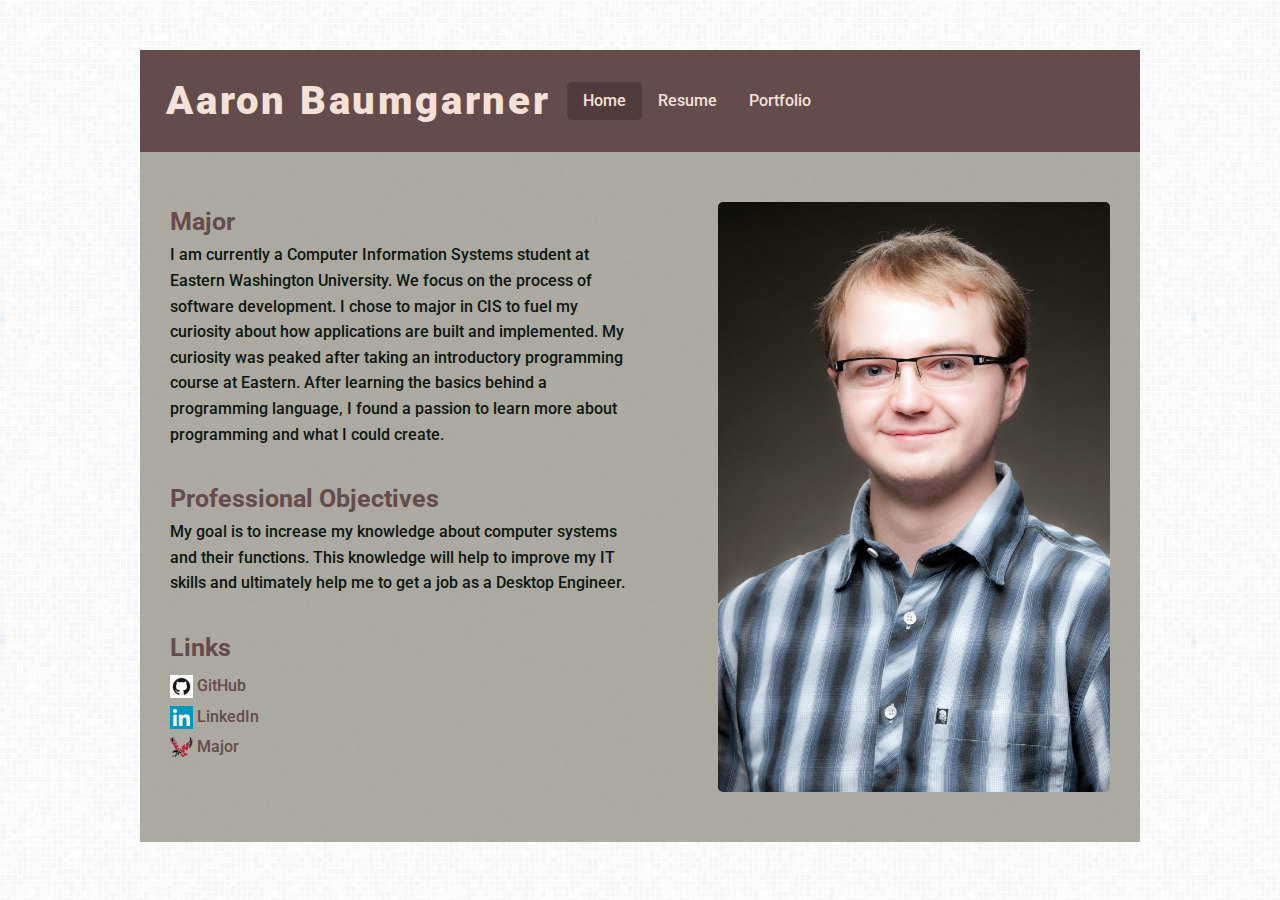
==== index.html @ 2740405e "Nav" ====
<!doctype html>
<html lang="en">
<head>
    <meta name="viewport" content="width=device-width">
    <meta charset="UTF-8" />
    <title>Aaron Baumgarner : Home</title>

    <link rel="icon" href="favicon.ico">

    <link rel="stylesheet" href="css/normalize.css">
    <link rel="stylesheet" href="css/foundation.min.css">
    <link href='http://fonts.googleapis.com/css?family=Roboto:400,500,700,900' rel='stylesheet' type='text/css'>

    <link rel="stylesheet" href="css/styles.css">
</head>
<body class="home">
<!-- Base grid from Foundation 5 -->
    <div class="row">
        <div class="large-12 columns">
            <ul class="vertical medium-horizontal menu">
                <li class="menu-text">Aaron Baumgarner</li>
                <li><a href="index.html" style="background: rgba(0,0,0,.2);border-radius: 5px;">Home</a></li>
                <li><a href="p2-resume.html">Resume</a></li>
                <li><a href="p4-portfolio.html">Portfolio</a></li>
                <!--<li>-->
                    <!--<button id="on"><img src="img/light-on.png" alt=""/></button>-->
                <!--</li>-->
            </ul>
        </div>

        <div class="medium-12 columns">
            <div class="medium-6 columns">
                <p class="sectionhead">Major</p>
                <p class="content">I am currently a Computer Information Systems student at Eastern Washington University. We focus on the process of software development. I chose to major in CIS to fuel my curiosity about how applications are built and implemented. My curiosity was peaked after taking an introductory programming course at Eastern. After learning the basics behind a programming language, I found a passion to learn more about programming and what I could create.</p>
                <p class="sectionhead">Professional  Objectives</p>
                <p class="content">My goal is to increase my knowledge about computer systems and their functions. This knowledge will help to improve my IT skills and ultimately help me to get a job as a Desktop Engineer.</p>
                <p class="sectionhead">Links</p>
                <ul>
                    <li class="link">
                        <img src="img/GitHub-Mark.png" alt="" class="linkimage" />
                        <a href="https://github.com/abaumgarner">GitHub</a>
                    </li>
                    <li class="link">
                        <img src="img/linkedin-icon.png" alt="" class="linkimage" />
                        <a href="https://www.linkedin.com/pub/aaron-baumgarner/54/b06/171/">LinkedIn</a>
                    </li>
                    <li class="link">
                        <img src="img/ewu.png" alt="" class="linkimage" />
                        <a href="http://www.ewu.edu/cshe/programs/computer-science/cs-degrees-learning-outcomes-statistics/bscis">Major</a>
                    </li>
                </ul>
            </div>
        <div class="medium-6 columns">
            <img src="img/me.jpg" class="float-right" alt=""/>
        </div>
        </div>
    </div>

    <script src="https://ajax.googleapis.com/ajax/libs/jquery/1.11.3/jquery.min.js"></script>
    <script src="js/scripts.js"></script>

</body>
</html>
---- css/styles.css ----
body {
    background: url("../img/grey.png");
    font-family: 'Roboto', sans-serif;
    font-weight: 500;
}
a {
    color: #644c4c;
}
a:hover {
    opacity: .7;
}
div.row {
    margin-bottom: 50px;
}
div.row div.large-12 {
    background: #644c4c;
    margin-top: 50px;
    padding: 20px 10px;
}
.menu-text {
    font-weight: 900;
    font-size: 2.5em;
    color: #f5e1d8;
    letter-spacing: .07em;
}
div.row div.medium-12 {
    background: hsla(44,7%,57%,.8);
    padding-bottom: 50px;
}
div.row div.medium-12 {
    padding-top: 50px;
}
.sectionhead {
    font-weight: 700;
    font-size: 25px;
    margin-bottom: 0;
    color: #644c4c;
}
.content {
    margin-top: 0;
    font-size: 1em;
    padding-bottom: 1em;
    max-width: 40em;
    color: #0D1710;
}
.link {
    padding-top: .313em;
}
.linkimage {
    width: 5%;
    height: auto;
}
li.link {
    list-style: none;
}
.link a {
    color: #644c4c;
}
body.resume ul:not(.menu) {
    padding-left: 30px;
}
img[src="img/me.jpg"] {
    height: 590px;
    border-radius: 5px;
}
.top-bar {
    padding-top: 0px;
}
.top-bar,
.top-bar ul {
    background: none;
}
.menu>li:not(.menu-text)>a {
    color: #f5e1d8;
}
.menu>li:not(.menu-text)>a:hover {
    color: black;
}
/* Resume */
div.medium-12.columns div.small-12.columns {
    background: rgba(100,76,76,.85);
    color: #f5e1d8;
    margin-top: 10px;
}
div.medium-12.columns div.small-12.columns:first-child {
    margin-top: 0px;
}
div.medium-12.columns div.small-12.columns p {
    margin-top: 5px;
    margin-bottom: 5px;
    font-size: 1.15em;
}
div.small-6.columns p {
    font-size: 1em;
    max-width: 40em;
    color: #0D1710;
    margin-bottom: 0px;
}
div.small-6.columns p:nth-child(2) {
    font-style: italic;
}
div.small-6.columns:nth-child(3),
.rightthis {
    text-align: right;
}
div.medium-12.columns div.small-12.columns.desc {
    background: none;
}
div.medium-12.columns div.small-12.columns.desc ul li {
    font-size: .9em;
    color: #0D1710;
}
body.resume div.medium-12.columns{
    padding-bottom: 0px;;
}
body.resume div.medium-12.columns:last-child {
    padding-bottom: 50px;
    /*margin-bottom: 50px;*/
}
body.resume div.medium-12.columns:nth-child(3),
body.resume div.medium-12.columns:nth-child(4),
body.resume div.medium-12.columns:nth-child(5),
body.resume div.medium-12.columns:nth-child(6) {
    padding-top: 10px;
}
body.resume div.medium-12.columns:nth-child(2) {
    padding-bottom: 0px;
}
body.resume div.medium-12.columns div.small-12.columns.nobg {
    background: none;
    color: #0D1710;
    margin-top: 5px;
}
body.resume div.medium-12.columns div.small-12.columns.nobg p {
    margin-top: 0px;
}
body.resume div.medium-12.columns div.small-12.columns.nobg p:last-child {
    margin-bottom: 0px;
}
body.resume div.medium-12.columns div.small-12.columns.nobg p {
    font-size: 1em;
}
/* Portfolio */
div.medium-12.columns ul.thumbs li.content .close {
    color: #644c4c;
    font-size: 3em;
    padding-right: 10px;
}
div.medium-12.columns ul.thumbs li.content p {
    margin-bottom: 5px;
}
div.medium-12.columns ul.thumbs {
    list-style-type: none;
}
div.medium-12.columns ul.thumbs li a.thumbnail span.active-arrow {
    border-bottom: 25px solid hsla(44,7%,57%,.4);
}
div.medium-12.columns ul.thumbs li {
    padding-right: 5px;
    padding-bottom: 5px;
}
li.content p {
    padding-right: 10px;
}
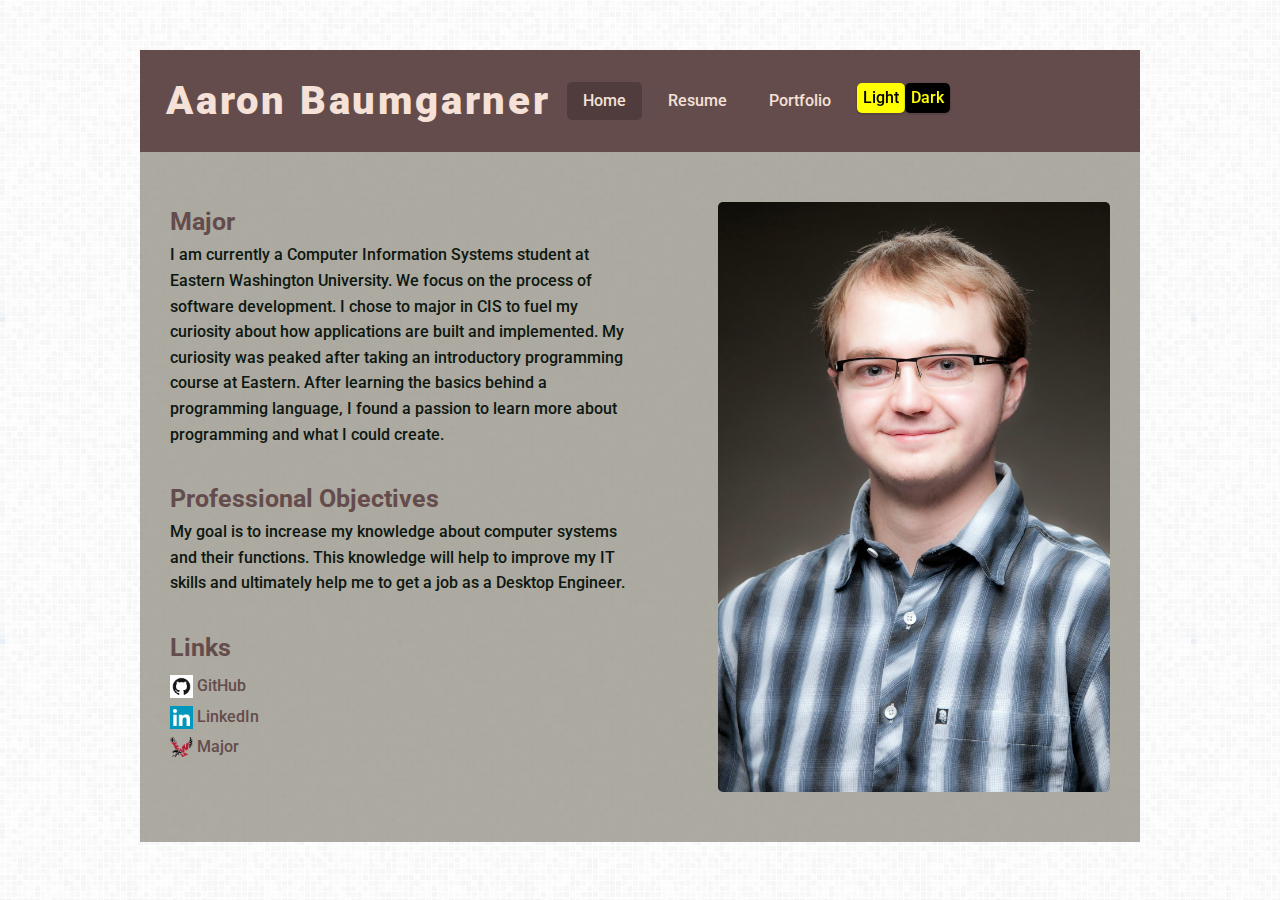
==== commit 7bafcdc7: "Toggle" ====
--- a/index.html
+++ b/index.html
@@ -9,9 +9,11 @@
 
     <link rel="stylesheet" href="css/normalize.css">
     <link rel="stylesheet" href="css/foundation.min.css">
+    <link rel="stylesheet" href="css/waves.min.css">
     <link href='http://fonts.googleapis.com/css?family=Roboto:400,500,700,900' rel='stylesheet' type='text/css'>
 
     <link rel="stylesheet" href="css/styles.css">
+    <link rel="stylesheet" type="text/css" href="css/dark.css" id="darktheme" disabled="disabled">
 </head>
 <body class="home">
 <!-- Base grid from Foundation 5 -->
@@ -19,12 +21,19 @@
         <div class="large-12 columns">
             <ul class="vertical medium-horizontal menu">
                 <li class="menu-text">Aaron Baumgarner</li>
-                <li><a href="index.html" style="background: rgba(0,0,0,.2);border-radius: 5px;">Home</a></li>
+                <li><a href="index.html">Home</a></li>
                 <li><a href="p2-resume.html">Resume</a></li>
                 <li><a href="p4-portfolio.html">Portfolio</a></li>
-                <!--<li>-->
-                    <!--<button id="on"><img src="img/light-on.png" alt=""/></button>-->
-                <!--</li>-->
+                <li>
+                    <p id="colored-button" class="text-center">
+                        <button class="btn float-button-light light">Light</button>
+                    </p>
+                </li>
+                <li>
+                    <p id="colored-button" class="text-center">
+                        <button class="btn float-button-light dark">Dark</button>
+                    </p>
+                </li>
             </ul>
         </div>
 
@@ -57,7 +66,13 @@
     </div>
 
     <script src="https://ajax.googleapis.com/ajax/libs/jquery/1.11.3/jquery.min.js"></script>
+    <script src="js/waves.min.js"></script>
     <script src="js/scripts.js"></script>
+    <script type="text/javascript">
+        Waves.attach('.flat-buttons', ['waves-button']);
+        Waves.attach('.float-buttons', ['waves-button', 'waves-float']);
+        Waves.attach('.float-button-light', ['waves-button', 'waves-float', 'waves-light']);
+    </script>
 
 </body>
 </html>--- a/css/waves.min.css
+++ b/css/waves.min.css
@@ -0,0 +1,8 @@
+/*!
+ * Waves v0.7.4
+ * http://fian.my.id/Waves 
+ * 
+ * Copyright 2014 Alfiana E. Sibuea and other contributors 
+ * Released under the MIT license 
+ * https://github.com/fians/Waves/blob/master/LICENSE 
+ */.waves-effect{position:relative;cursor:pointer;display:inline-block;overflow:hidden;-webkit-user-select:none;-moz-user-select:none;-ms-user-select:none;user-select:none;-webkit-tap-highlight-color:transparent}.waves-effect .waves-ripple{position:absolute;border-radius:50%;width:100px;height:100px;margin-top:-50px;margin-left:-50px;opacity:0;background:rgba(0,0,0,.2);background:-webkit-radial-gradient(rgba(0,0,0,.2) 0,rgba(0,0,0,.3) 40%,rgba(0,0,0,.4) 50%,rgba(0,0,0,.5) 60%,rgba(255,255,255,0) 70%);background:-o-radial-gradient(rgba(0,0,0,.2) 0,rgba(0,0,0,.3) 40%,rgba(0,0,0,.4) 50%,rgba(0,0,0,.5) 60%,rgba(255,255,255,0) 70%);background:-moz-radial-gradient(rgba(0,0,0,.2) 0,rgba(0,0,0,.3) 40%,rgba(0,0,0,.4) 50%,rgba(0,0,0,.5) 60%,rgba(255,255,255,0) 70%);background:radial-gradient(rgba(0,0,0,.2) 0,rgba(0,0,0,.3) 40%,rgba(0,0,0,.4) 50%,rgba(0,0,0,.5) 60%,rgba(255,255,255,0) 70%);-webkit-transition:all .5s ease-out;-moz-transition:all .5s ease-out;-o-transition:all .5s ease-out;transition:all .5s ease-out;-webkit-transition-property:-webkit-transform,opacity;-moz-transition-property:-moz-transform,opacity;-o-transition-property:-o-transform,opacity;transition-property:transform,opacity;-webkit-transform:scale(0) translate(0,0);-moz-transform:scale(0) translate(0,0);-ms-transform:scale(0) translate(0,0);-o-transform:scale(0) translate(0,0);transform:scale(0) translate(0,0);pointer-events:none}.waves-effect.waves-light .waves-ripple{background:rgba(255,255,255,.4);background:-webkit-radial-gradient(rgba(255,255,255,.2) 0,rgba(255,255,255,.3) 40%,rgba(255,255,255,.4) 50%,rgba(255,255,255,.5) 60%,rgba(255,255,255,0) 70%);background:-o-radial-gradient(rgba(255,255,255,.2) 0,rgba(255,255,255,.3) 40%,rgba(255,255,255,.4) 50%,rgba(255,255,255,.5) 60%,rgba(255,255,255,0) 70%);background:-moz-radial-gradient(rgba(255,255,255,.2) 0,rgba(255,255,255,.3) 40%,rgba(255,255,255,.4) 50%,rgba(255,255,255,.5) 60%,rgba(255,255,255,0) 70%);background:radial-gradient(rgba(255,255,255,.2) 0,rgba(255,255,255,.3) 40%,rgba(255,255,255,.4) 50%,rgba(255,255,255,.5) 60%,rgba(255,255,255,0) 70%)}.waves-effect.waves-classic .waves-ripple{background:rgba(0,0,0,.2)}.waves-effect.waves-classic.waves-light .waves-ripple{background:rgba(255,255,255,.4)}.waves-notransition{-webkit-transition:none!important;-moz-transition:none!important;-o-transition:none!important;transition:none!important}.waves-button,.waves-circle{-webkit-transform:translateZ(0);-moz-transform:translateZ(0);-ms-transform:translateZ(0);-o-transform:translateZ(0);transform:translateZ(0);-webkit-mask-image:-webkit-radial-gradient(circle,#fff 100%,#000 100%)}.waves-button,.waves-button:hover,.waves-button:visited,.waves-button-input{white-space:nowrap;vertical-align:middle;cursor:pointer;border:none;outline:0;color:inherit;background-color:transparent;font-size:1em;line-height:1em;text-align:center;text-decoration:none;z-index:1}.waves-button{padding:.85em 1.1em;border-radius:.2em}.waves-button-input{margin:0;padding:.85em 1.1em}.waves-input-wrapper{border-radius:.2em;vertical-align:bottom}.waves-input-wrapper.waves-button{padding:0}.waves-input-wrapper .waves-button-input{position:relative;top:0;left:0;z-index:1}.waves-circle{text-align:center;width:2.5em;height:2.5em;line-height:2.5em;border-radius:50%}.waves-float{-webkit-mask-image:none;-webkit-box-shadow:0 1px 1.5px 1px rgba(0,0,0,.12);box-shadow:0 1px 1.5px 1px rgba(0,0,0,.12);-webkit-transition:all 300ms;-moz-transition:all 300ms;-o-transition:all 300ms;transition:all 300ms}.waves-float:active{-webkit-box-shadow:0 8px 20px 1px rgba(0,0,0,.3);box-shadow:0 8px 20px 1px rgba(0,0,0,.3)}.waves-block{display:block}a.waves-effect .waves-ripple{z-index:-1}--- a/css/styles.css
+++ b/css/styles.css
@@ -161,4 +161,42 @@
 }
 li.content p {
     padding-right: 10px;
+}
+body.home div.row div.large-12.columns ul.vertical.medium-horizontal.menu li a[href="index.html"],
+body.portfolio div.row div.large-12.columns ul.vertical.medium-horizontal.menu li a[href="p4-portfolio.html"],
+body.resume div.row div.large-12.columns ul.vertical.medium-horizontal.menu li a[href="p2-resume.html"] {
+    background: rgba(0,0,0,.2);border-radius: 5px;
+}
+.menu>li:not(.menu-text)>a:hover {
+    opacity: .7;
+}
+div.row div.large-12.columns ul.vertical.medium-horizontal.menu li a:last-child {
+    margin-right: 10px;
+}
+/* Light/Dark buttons */
+button.btn.float-button-light {
+    height: 30px;
+    padding-top: 6px;
+    padding-right: 6px;
+    padding-bottom: 6px;
+    padding-left: 6px;
+    margin-top: 10px;
+    border-radius: 5px;
+}
+#colored-button .btn.dark {
+    color: yellow;
+}
+#colored-button .btn.light {
+    color: black;
+}
+#colored-button button.dark,
+#colored-button button.dark:hover {
+    background: black;
+}
+#colored-button button.light,
+#colored-button button.light:hover {
+    background: yellow;
+}
+.waves-effect.waves-light .waves-ripple {
+    background: rgba(192, 192, 192, 0.8);
 }--- a/css/dark.css
+++ b/css/dark.css
@@ -0,0 +1,32 @@
+body.darkbg {
+    background: url('../img/brushed_alu_dark.png');
+    color: #E1E1E1;
+}
+.content{
+    color: #E1E1E1;;
+}
+div.row div.large-12,
+div.row div.medium-12,
+div.medium-12.columns div.small-12.columns {
+    background: #141414;
+}
+.menu-text,
+.sectionhead,
+div.medium-12.columns div.small-12.columns {
+    color: #F9EE98;
+}
+.link a,
+div.medium-12.columns ul.thumbs li.content,
+body.resume div.medium-12.columns div.small-12.columns.nobg,
+div.small-6.columns p,
+div.medium-12.columns div.small-12.columns.desc ul li {
+    color: #E1E1E1;
+}
+.menu>li:not(.menu-text)>a:hover {
+    opacity: .7;
+}
+body.home div.row div.large-12.columns ul.vertical.medium-horizontal.menu li a[href="index.html"],
+body.portfolio div.row div.large-12.columns ul.vertical.medium-horizontal.menu li a[href="p4-portfolio.html"],
+body.resume div.row div.large-12.columns ul.vertical.medium-horizontal.menu li a[href="p2-resume.html"] {
+    background: rgba(256,256,256,.2);border-radius: 5px;
+}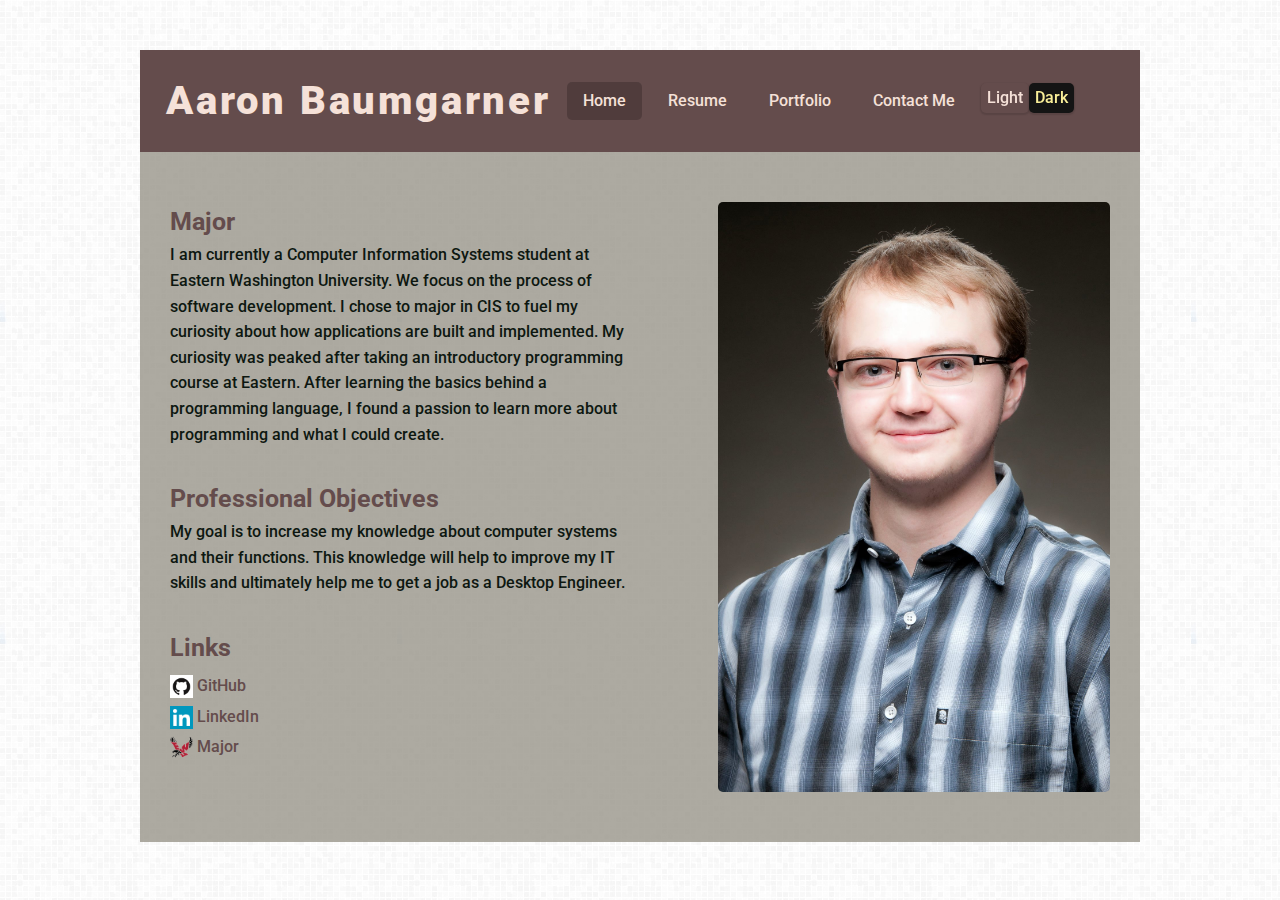
==== commit 7e498f3b: "Contact Form" ====
--- a/index.html
+++ b/index.html
@@ -17,6 +17,7 @@
 </head>
 <body class="home">
 <!-- Base grid from Foundation 5 -->
+<!-- Button effects from http://fian.my.id/Waves/ -->
     <div class="row">
         <div class="large-12 columns">
             <ul class="vertical medium-horizontal menu">
@@ -24,6 +25,7 @@
                 <li><a href="index.html">Home</a></li>
                 <li><a href="p2-resume.html">Resume</a></li>
                 <li><a href="p4-portfolio.html">Portfolio</a></li>
+                <li><a href="contact-form.html">Contact Me</a></li>
                 <li>
                     <p id="colored-button" class="text-center">
                         <button class="btn float-button-light light">Light</button>
--- a/css/styles.css
+++ b/css/styles.css
@@ -164,7 +164,8 @@
 }
 body.home div.row div.large-12.columns ul.vertical.medium-horizontal.menu li a[href="index.html"],
 body.portfolio div.row div.large-12.columns ul.vertical.medium-horizontal.menu li a[href="p4-portfolio.html"],
-body.resume div.row div.large-12.columns ul.vertical.medium-horizontal.menu li a[href="p2-resume.html"] {
+body.resume div.row div.large-12.columns ul.vertical.medium-horizontal.menu li a[href="p2-resume.html"],
+body.contact div.row div.large-12.columns ul.vertical.medium-horizontal.menu li a[href="contact-form.html"] {
     background: rgba(0,0,0,.2);border-radius: 5px;
 }
 .menu>li:not(.menu-text)>a:hover {
@@ -184,19 +185,22 @@
     border-radius: 5px;
 }
 #colored-button .btn.dark {
-    color: yellow;
+    color: #F9EE98;
 }
 #colored-button .btn.light {
-    color: black;
+    color: #f5e1d8;
 }
 #colored-button button.dark,
 #colored-button button.dark:hover {
-    background: black;
+    background: #141414;
 }
 #colored-button button.light,
 #colored-button button.light:hover {
-    background: yellow;
+    background: #644c4c;
 }
 .waves-effect.waves-light .waves-ripple {
     background: rgba(192, 192, 192, 0.8);
+}
+.waves-float {
+    ox-shadow: 0 1px 1.5px 1px rgba(255,255,255,.12);
 }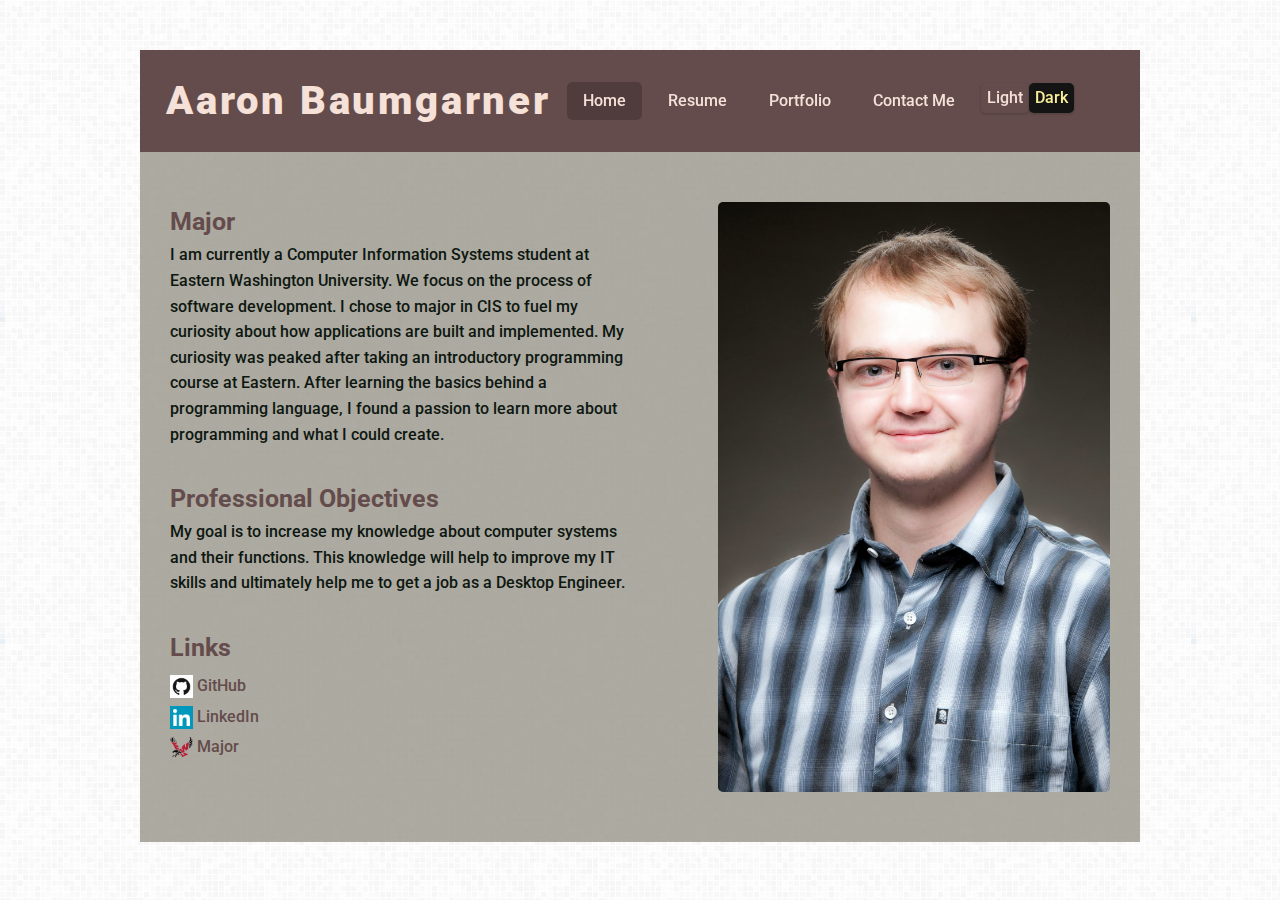
==== commit 99ad6e40: "Nav" ====
--- a/index.html
+++ b/index.html
@@ -22,10 +22,10 @@
         <div class="large-12 columns">
             <ul class="vertical medium-horizontal menu">
                 <li class="menu-text">Aaron Baumgarner</li>
-                <li><a href="index.html">Home</a></li>
-                <li><a href="p2-resume.html">Resume</a></li>
-                <li><a href="p4-portfolio.html">Portfolio</a></li>
-                <li><a href="contact-form.html">Contact Me</a></li>
+                <li><a class="flat-buttons" href="index.html">Home</a></li>
+                <li><a class="flat-buttons" href="p2-resume.html">Resume</a></li>
+                <li><a class="flat-buttons" href="p4-portfolio.html">Portfolio</a></li>
+                <li><a class="flat-buttons" href="contact-form.html">Contact Me</a></li>
                 <li>
                     <p id="colored-button" class="text-center">
                         <button class="btn float-button-light light">Light</button>
--- a/css/styles.css
+++ b/css/styles.css
@@ -203,4 +203,6 @@
 }
 .waves-float {
     ox-shadow: 0 1px 1.5px 1px rgba(255,255,255,.12);
-}+}
+#colored-button a,
+#colored-button a:hover { }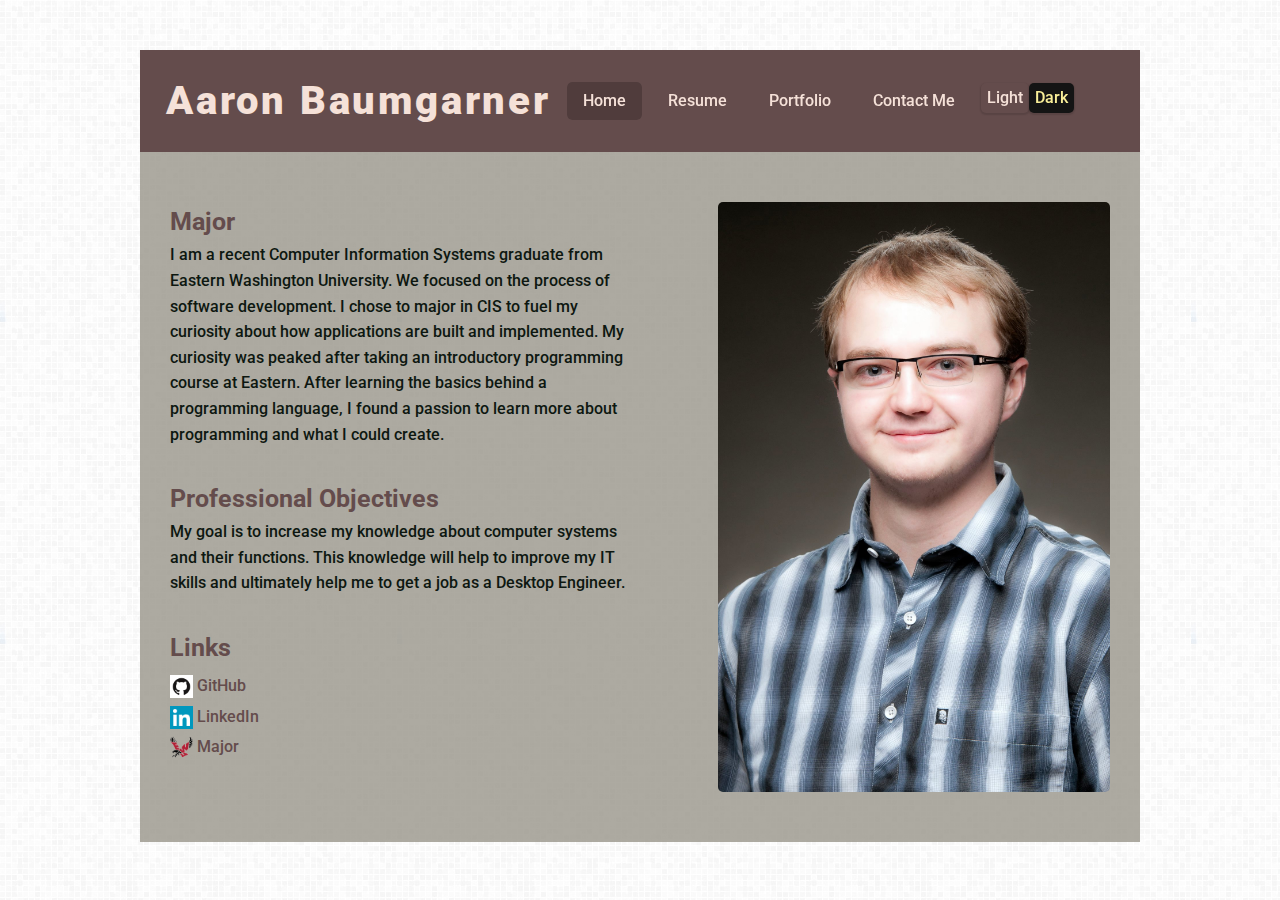
==== commit 1d449151: "Updates" ====
--- a/index.html
+++ b/index.html
@@ -27,12 +27,12 @@
                 <li><a class="flat-buttons" href="p4-portfolio.html">Portfolio</a></li>
                 <li><a class="flat-buttons" href="contact-form.html">Contact Me</a></li>
                 <li>
-                    <p id="colored-button" class="text-center">
+                    <p class="colored-button text-center">
                         <button class="btn float-button-light light">Light</button>
                     </p>
                 </li>
                 <li>
-                    <p id="colored-button" class="text-center">
+                    <p class="colored-button text-center">
                         <button class="btn float-button-light dark">Dark</button>
                     </p>
                 </li>
@@ -42,7 +42,7 @@
         <div class="medium-12 columns">
             <div class="medium-6 columns">
                 <p class="sectionhead">Major</p>
-                <p class="content">I am currently a Computer Information Systems student at Eastern Washington University. We focus on the process of software development. I chose to major in CIS to fuel my curiosity about how applications are built and implemented. My curiosity was peaked after taking an introductory programming course at Eastern. After learning the basics behind a programming language, I found a passion to learn more about programming and what I could create.</p>
+                <p class="content">I am a recent Computer Information Systems graduate from Eastern Washington University. We focused on the process of software development. I chose to major in CIS to fuel my curiosity about how applications are built and implemented. My curiosity was peaked after taking an introductory programming course at Eastern. After learning the basics behind a programming language, I found a passion to learn more about programming and what I could create.</p>
                 <p class="sectionhead">Professional  Objectives</p>
                 <p class="content">My goal is to increase my knowledge about computer systems and their functions. This knowledge will help to improve my IT skills and ultimately help me to get a job as a Desktop Engineer.</p>
                 <p class="sectionhead">Links</p>
--- a/css/styles.css
+++ b/css/styles.css
@@ -173,6 +173,19 @@
 }
 div.row div.large-12.columns ul.vertical.medium-horizontal.menu li a:last-child {
     margin-right: 10px;
+}
+/* Download Link */
+div.row div.medium-12.columns div.small-12.columns.nobg a {
+    color: #f5e1d8;
+    background-color: rgba(100,76,76,.85);
+    padding-left: 5px;
+    padding-top: 5px;
+    padding-right: 5px;
+    padding-bottom: 5px;
+    margin-top: 0px;
+}
+div.row div.medium-12.columns div.small-12.columns.nobg:last-child {
+    margin-top: 20px;
 }
 /* Light/Dark buttons */
 button.btn.float-button-light {
@@ -184,18 +197,18 @@
     margin-top: 10px;
     border-radius: 5px;
 }
-#colored-button .btn.dark {
+.colored-button .btn.dark {
     color: #F9EE98;
 }
-#colored-button .btn.light {
-    color: #f5e1d8;
-}
-#colored-button button.dark,
-#colored-button button.dark:hover {
+.colored-button .btn.light {
+    color: #f5e1d8;
+}
+.colored-button button.dark,
+.colored-button button.dark:hover {
     background: #141414;
 }
-#colored-button button.light,
-#colored-button button.light:hover {
+.colored-button button.light,
+.colored-button button.light:hover {
     background: #644c4c;
 }
 .waves-effect.waves-light .waves-ripple {
@@ -204,5 +217,3 @@
 .waves-float {
     ox-shadow: 0 1px 1.5px 1px rgba(255,255,255,.12);
 }
-#colored-button a,
-#colored-button a:hover { }--- a/css/dark.css
+++ b/css/dark.css
@@ -29,4 +29,8 @@
 body.portfolio div.row div.large-12.columns ul.vertical.medium-horizontal.menu li a[href="p4-portfolio.html"],
 body.resume div.row div.large-12.columns ul.vertical.medium-horizontal.menu li a[href="p2-resume.html"] {
     background: rgba(256,256,256,.2);border-radius: 5px;
+}
+div.row div.medium-12.columns div.small-12.columns.nobg a {
+    color: #F9EE98;
+    /*background-color: #141414;*/
 }